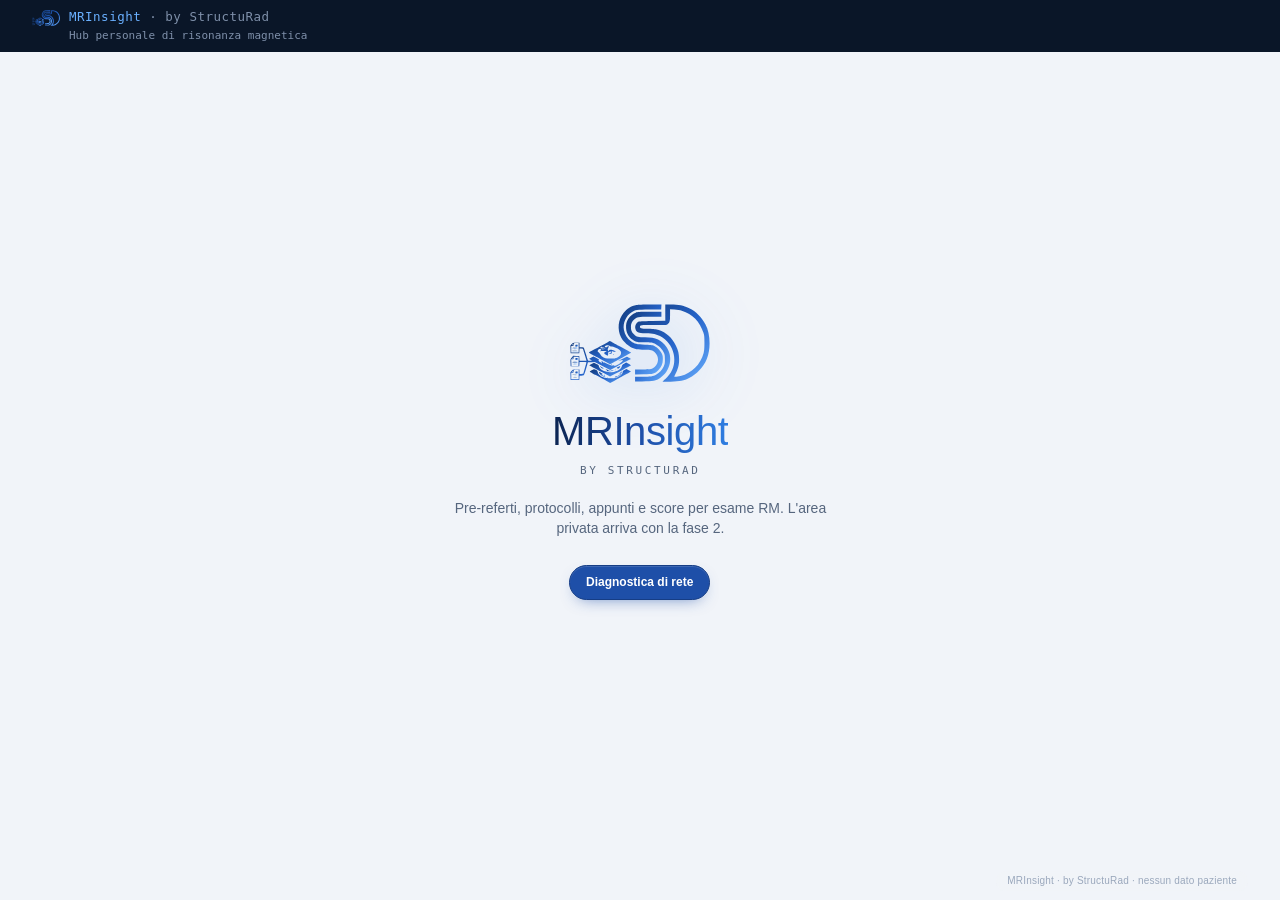
==== index.html @ 796ee82a "Fase 1: pagina di diagnostica e base grafica di MRInsight - test.html verifica browser, sito e raggi" ====
<!DOCTYPE html>
<html lang="it">
<head>
<meta charset="UTF-8">
<meta name="viewport" content="width=device-width, initial-scale=1.0">
<meta http-equiv="Content-Security-Policy" content="default-src 'self'; script-src 'self'; style-src 'self' https://fonts.googleapis.com; font-src 'self' https://fonts.gstatic.com; img-src 'self' data:; connect-src 'self' https://*.supabase.co wss://*.supabase.co; base-uri 'none'; form-action 'none'; object-src 'none'">
<meta name="referrer" content="no-referrer">
<meta name="robots" content="noindex, nofollow">
<title>MRInsight · by StructuRad</title>
<link rel="icon" type="image/svg+xml" href="assets/img/structurad-logo.svg">
<meta name="theme-color" content="#0A1628">
<link rel="preconnect" href="https://fonts.googleapis.com">
<link rel="preconnect" href="https://fonts.gstatic.com" crossorigin>
<link rel="stylesheet" href="https://fonts.googleapis.com/css2?family=IBM+Plex+Mono:wght@400;500&family=IBM+Plex+Sans:wght@300;400;500;600&display=swap">
<link rel="stylesheet" href="assets/css/base.css">
<link rel="stylesheet" href="assets/css/home.css">
</head>
<body>

<nav>
  <a class="nav-brand" href="./">
    <span class="nav-title"><span class="nav-logo" id="navLogo"></span><span><b>MRInsight</b> <span class="by">· by StructuRad</span></span></span>
    <span class="nav-sub">Hub personale di risonanza magnetica</span>
  </a>
</nav>

<main class="hero">
  <div class="hero-logo" id="heroLogo"></div>
  <h1 class="hero-title pop-section"><b>MRInsight</b></h1>
  <p class="hero-sub pop-section">by StructuRad</p>
  <p class="hero-lead pop-section">Pre-referti, protocolli, appunti e score per esame RM. L'area privata arriva con la fase 2.</p>
  <div class="action-row hero-azioni pop-section">
    <a class="btn-primary" href="test.html">Diagnostica di rete</a>
  </div>
</main>

<div class="app-footer">MRInsight · by StructuRad · nessun dato paziente</div>

<script type="module" src="assets/js/home.js"></script>
</body>
</html>
---- assets/css/base.css ----
/* ══════════════════════════════════════════════════════════════════
   MRInsight · by StructuRad — stile di base
   Linguaggio visivo dei tool StructuRad (RM Retto), declinato in blu.
   ══════════════════════════════════════════════════════════════════ */

:root{
  --molla: cubic-bezier(.34,1.28,.64,1);
  --curva: cubic-bezier(.65,0,.2,1);
  --ease-intro: cubic-bezier(.785,.135,.15,.86);

  --bg:#F1F4F9; --surface:#FFFFFF; --surface2:#F7F9FC;
  --border:#DCE3EE; --border2:#C3CEDD;
  --text:#0F1A2B; --muted:#56667E; --faint:#93A2B8;
  --ink:#0A1628;              /* barra di navigazione */
  --accent:#1E4FA8; --accent-hover:#163D85; --accent-bg:#EAF0FB; --accent-line:#C7D6F2;
  --sky:#2F7DE1; --light:#6AB0FF; --deep:#0B2350;

  /* stati: restano distinguibili ma sobri */
  --ok:#17694A;   --ok-bg:#E6F4EE;
  --warn:#7A4E00; --warn-bg:#FDF3DC;
  --fail:#A12A2A; --fail-bg:#FBEDED;

  --nav-h:52px;
  --mono:'IBM Plex Mono', ui-monospace, Consolas, monospace;
  --sans:'IBM Plex Sans', -apple-system, 'Segoe UI', Roboto, Helvetica, Arial, sans-serif;
}

*{box-sizing:border-box;}
[hidden]{display:none !important;}
html{background:var(--bg);}
body{
  margin:0; background:var(--bg); color:var(--text);
  font-family:var(--sans); font-size:14px; line-height:1.45;
  -webkit-font-smoothing:antialiased;
}
::selection{background:var(--accent-line);}
a{color:var(--accent);}
code, .mono{font-family:var(--mono); font-size:.92em;}

/* ══════════════ NAV ══════════════ */
nav{
  position:sticky; top:0; z-index:100; height:var(--nav-h);
  background:var(--ink); color:#fff;
  display:flex; align-items:center; justify-content:space-between; gap:16px;
  padding:0 2rem;
}
.nav-brand{display:flex; flex-direction:column; gap:1px; min-width:0; text-decoration:none; color:inherit;}
.nav-title{
  font-family:var(--mono); font-size:12.5px; letter-spacing:.04em;
  display:flex; align-items:center; gap:9px; white-space:nowrap;
}
.nav-title b{font-weight:500; color:var(--light);}
.nav-title .by{color:#7F90AA;}
.nav-logo{display:block; width:28px; height:16px; flex-shrink:0;}
.nav-logo svg{display:block; width:100%; height:100%;}
.nav-sub{font-family:var(--mono); font-size:11px; color:#7F90AA; padding-left:37px; white-space:nowrap;}
.nav-right{display:flex; align-items:center; gap:8px;}

.live-pill{
  display:inline-flex; align-items:center; gap:7px;
  font-family:var(--mono); font-size:11px; color:#C6D3E8;
  padding:3px 10px; border-radius:999px; background:rgba(255,255,255,.06);
}
.live-dot{width:7px; height:7px; border-radius:50%; background:var(--light); animation:livePulse 2.4s ease-out infinite;}
.live-pill.ok .live-dot{background:#4FD1A0; --pulse:79,209,160;}
.live-pill.fail .live-dot{background:#F07070; --pulse:240,112,112;}
@keyframes livePulse{
  0%{box-shadow:0 0 0 0 rgba(var(--pulse,106,176,255),.55);}
  70%{box-shadow:0 0 0 7px rgba(var(--pulse,106,176,255),0);}
  100%{box-shadow:0 0 0 0 rgba(var(--pulse,106,176,255),0);}
}

/* ══════════════ LAYOUT ══════════════ */
.page{max-width:1080px; margin:0 auto; padding:1.6rem 2rem 5rem;}
.page-head{margin:.4rem 0 1.4rem;}
.kicker{font-size:10px; font-weight:600; letter-spacing:.22em; text-transform:uppercase; color:var(--sky);}
h1{margin:.2rem 0 .3rem; font-size:24px; font-weight:500; letter-spacing:-.01em;}
.lead{margin:0; color:var(--muted); max-width:68ch;}

/* ══════════════ SCHEDE ══════════════ */
.card{
  background:var(--surface); border:1px solid var(--border); border-radius:12px;
  margin:0 0 14px; box-shadow:0 1px 0 rgba(15,26,43,.02);
  transition:border-color .2s ease, box-shadow .25s ease;
}
.card:focus-within{border-color:var(--accent-line); box-shadow:0 6px 22px -14px rgba(30,79,168,.35);}
.card-head{
  display:flex; align-items:center; gap:12px;
  padding:.95rem 1.3rem; border-bottom:1px solid var(--border);
}
.card-head .spacer{flex:1;}
.card-num{
  width:30px; height:30px; border-radius:50%; flex-shrink:0;
  display:flex; align-items:center; justify-content:center;
  font-family:var(--mono); font-size:11.5px; font-weight:500; color:#fff;
  background:linear-gradient(135deg, var(--sky), var(--accent) 70%);
  transition:transform .3s var(--molla);
}
.card:focus-within .card-num{transform:scale(1.1);}
.card-title{margin:0; font-size:15px; font-weight:500;}
.card-body{padding:1.1rem 1.3rem 1.25rem;}
.hint{font-size:11.5px; color:var(--faint); line-height:1.5;}
.senza-margine{margin-top:0;}
.spaziato{margin-top:14px;}
.checks:empty{display:none;}

/* ══════════════ CAMPI ══════════════ */
.fields{display:grid; grid-template-columns:repeat(auto-fill, minmax(min(260px,100%),1fr)); gap:12px 16px;}
label.field{display:flex; flex-direction:column; gap:6px;}
label.field span.lab{font-size:11px; font-weight:500; text-transform:uppercase; letter-spacing:.07em; color:var(--muted);}
input[type=text], input[type=password], input[type=email], select, textarea{
  font-family:var(--sans); font-size:13.5px; color:var(--text);
  padding:8px 11px; border:1.5px solid var(--border); border-radius:7px;
  background:var(--bg); outline:none; min-width:0; width:100%;
  transition:border-color .15s ease, background-color .15s ease, box-shadow .15s ease;
}
input:hover, select:hover, textarea:hover{border-color:var(--border2);}
input:focus, select:focus, textarea:focus{border-color:var(--accent); background:#fff; box-shadow:0 0 0 3px rgba(30,79,168,.10);}
input::placeholder{color:var(--faint);}
input.mono{font-family:var(--mono); font-size:12.5px;}

/* ══════════════ PULSANTI ══════════════ */
button{font-family:var(--sans);}
.btn, .btn-primary, .btn-secondary{
  display:inline-flex; align-items:center; justify-content:center; gap:7px;
  font-size:12px; font-weight:600; white-space:nowrap; cursor:pointer;
  padding:8px 16px; border-radius:50px; border:1.5px solid #CFD8E5;
  background:#E7ECF3; color:var(--text);
  box-shadow:inset 3px 3px 7px #CCD5E2, inset -3px -3px 7px #FFFFFF;
  transition:box-shadow .18s ease, background-color .18s ease, color .18s ease, transform .2s var(--molla);
}
.btn svg, .btn-primary svg, .btn-secondary svg{width:14px; height:14px; flex-shrink:0;}
.btn:hover, .btn-secondary:hover{
  box-shadow:inset 2px 2px 4px #CCD5E2, inset -2px -2px 4px #FFFFFF, 2px 2px 5px #CCD5E2, -2px -2px 5px #FFFFFF;
}
.btn:active, .btn-secondary:active{transform:scale(.97); box-shadow:inset 4px 4px 10px #BCC7D6, inset -1px -1px 4px #FFFFFF;}
.btn-primary{
  background:var(--accent); color:#fff; border-color:var(--accent-hover);
  box-shadow:inset 0 1px 0 rgba(255,255,255,.14), 0 6px 16px -8px rgba(30,79,168,.7);
}
.btn-primary:hover{background:var(--accent-hover); box-shadow:inset 0 1px 0 rgba(255,255,255,.14), 0 8px 20px -8px rgba(30,79,168,.8);}
.btn-primary:active{transform:scale(.97); box-shadow:inset 3px 3px 8px rgba(0,0,0,.28);}
.btn-secondary{background:#E3ECFA; border-color:var(--accent-line); color:var(--accent);
  box-shadow:inset 3px 3px 7px #CFDCF2, inset -3px -3px 7px #F6F9FF;}
button:disabled{opacity:.55; cursor:default; transform:none !important;}
.action-row{display:flex; gap:8px; flex-wrap:wrap; align-items:center; margin-top:14px;}

/* ══════════════ RIGHE DI VERIFICA ══════════════ */
.checks{list-style:none; margin:0; padding:0; display:flex; flex-direction:column; gap:6px;}
.check{
  display:grid; grid-template-columns:22px minmax(0,1fr) auto; gap:1px 12px; align-items:center;
  padding:7px 12px; border:1px solid var(--border); border-radius:10px; background:var(--surface2);
  animation:popSection .4s var(--molla) both; transform-origin:top center;
}
.check .ico{width:22px; height:22px; border-radius:50%; display:grid; place-items:center; background:var(--border);}
.check .ico svg{width:12px; height:12px;}
.check .nome{font-size:13px; font-weight:500;}
.check .dett{grid-column:2 / -1; font-size:11.5px; color:var(--muted); word-break:break-word;}
.check .tempo{font-family:var(--mono); font-size:11px; color:var(--faint);}
.check.run .ico{background:var(--accent-bg);}
.check.run .ico::after{
  content:''; width:12px; height:12px; border-radius:50%;
  border:2px solid var(--accent-line); border-top-color:var(--accent); animation:gira .7s linear infinite;
}
.check.ok   {border-color:#CBE7DA;} .check.ok .ico{background:var(--ok); color:#fff; animation:posa .45s var(--molla);}
.check.warn {border-color:#F1DDB0; background:#FFFBF2;} .check.warn .ico{background:#C98A12; color:#fff; animation:posa .45s var(--molla);}
.check.fail {border-color:#EFCFCF; background:#FFF7F7;} .check.fail .ico{background:var(--fail); color:#fff; animation:posa .45s var(--molla);}
.check.skip {opacity:.7;} .check.skip .ico{background:var(--border2); color:#fff;}
@keyframes gira{to{transform:rotate(360deg);}}
@keyframes posa{from{transform:scale(.4);} to{transform:scale(1);}}

.badge{
  display:inline-flex; align-items:center; gap:6px; padding:3px 10px; border-radius:999px;
  font-family:var(--mono); font-size:11px; border:1px solid var(--border); background:var(--surface2); color:var(--muted);
}
.badge.ok{color:var(--ok); background:var(--ok-bg); border-color:#CBE7DA;}
.badge.warn{color:var(--warn); background:var(--warn-bg); border-color:#F1DDB0;}
.badge.fail{color:var(--fail); background:var(--fail-bg); border-color:#EFCFCF;}

.avviso{
  display:flex; gap:10px; padding:10px 14px; border-radius:10px; margin:0 0 12px;
  font-size:12.5px; background:var(--accent-bg); border:1px solid var(--accent-line); color:var(--deep);
}
.avviso.fail{background:var(--fail-bg); border-color:#EFCFCF; color:var(--fail);}

pre.rapporto{
  margin:0; white-space:pre-wrap; font-family:var(--mono); font-size:12px; line-height:1.6;
  background:var(--surface2); border:1.5px solid var(--border); border-radius:10px; padding:14px 16px; max-height:320px; overflow:auto;
}
.status{min-height:18px; margin-top:8px; font-family:var(--mono); font-size:11px; color:var(--ok); transition:opacity .3s ease;}
.status:empty{opacity:0;}

/* ══════════════ FOOTER ══════════════ */
.app-footer{
  position:fixed; right:2rem; bottom:.55rem; z-index:80;
  padding:3px 11px; border-radius:999px;
  background:rgba(241,244,249,.86); backdrop-filter:blur(6px);
  font-size:10px; letter-spacing:.02em; color:#9AA8BC; pointer-events:none;
}

/* ══════════════ COMPARSA A CASCATA ══════════════ */
.pop-section{opacity:0; transform:scale(.9); transform-origin:top center;
  animation:popSection .46s var(--molla) var(--pop-delay, 0ms) forwards;}
@keyframes popSection{from{opacity:0; transform:scale(.9);} to{opacity:1; transform:scale(1);}}

/* logo che si disegna (contorno → riempimento) */
.logo-draw path{
  stroke:url(#srGrad); stroke-width:30; stroke-linecap:round; stroke-linejoin:round;
  stroke-dasharray:1; stroke-dashoffset:1; fill-opacity:0;
  animation:disegna .9s var(--ease-intro) forwards, riempi .5s ease-out .45s forwards;
}
@keyframes disegna{to{stroke-dashoffset:0;}}
@keyframes riempi{to{fill-opacity:1; stroke-opacity:0;}}

@media (max-width:720px){
  nav{padding:0 1rem;}
  .nav-sub{display:none;}
  .page{padding:1.2rem 1rem 4rem;}
  .app-footer{position:static; display:block; width:max-content; margin:0 auto 1.2rem; background:none;}
}
@media (prefers-reduced-motion: reduce){
  .pop-section, .check, .check .ico{animation:none !important; opacity:1; transform:none;}
  .logo-draw path{animation:none; stroke-dashoffset:0; fill-opacity:1; stroke-opacity:0;}
}
---- assets/css/home.css ----
/* Home provvisoria (fase 1) */
.hero{
  min-height:calc(100vh - var(--nav-h)); display:flex; flex-direction:column; align-items:center; justify-content:center;
  text-align:center; padding:2rem 1.5rem 5rem; position:relative; overflow:hidden;
}
.hero::before{
  content:''; position:absolute; inset:-20%; z-index:-1; pointer-events:none;
  background:
    radial-gradient(ellipse 420px 300px at 30% 35%, rgba(47,125,225,.10), transparent 70%),
    radial-gradient(ellipse 380px 320px at 70% 60%, rgba(30,79,168,.09), transparent 70%);
  animation:deriva 36s linear infinite;
}
@keyframes deriva{0%,100%{transform:translate3d(0,0,0);} 50%{transform:translate3d(-60px,-40px,0);}}
.hero-logo{width:140px; filter:drop-shadow(0 10px 30px rgba(47,125,225,.22));}
.hero-logo svg{display:block; width:100%; height:auto;}
.hero-title{margin:1.2rem 0 0; font-size:40px; font-weight:300; letter-spacing:-.01em;}
.hero-title b{font-weight:500; background:linear-gradient(90deg, var(--deep), var(--accent) 50%, var(--sky)); -webkit-background-clip:text; background-clip:text; color:transparent;}
.hero-sub{margin:.2rem 0 0; font-family:var(--mono); font-size:11px; letter-spacing:.24em; text-transform:uppercase; color:var(--muted);}
.hero-lead{margin:1.2rem auto 0; max-width:52ch; color:var(--muted);}
.hero-azioni{justify-content:center; margin-top:1.6rem;}
.hero-azioni a{text-decoration:none;}
@media (prefers-reduced-motion: reduce){ .hero::before{animation:none;} }
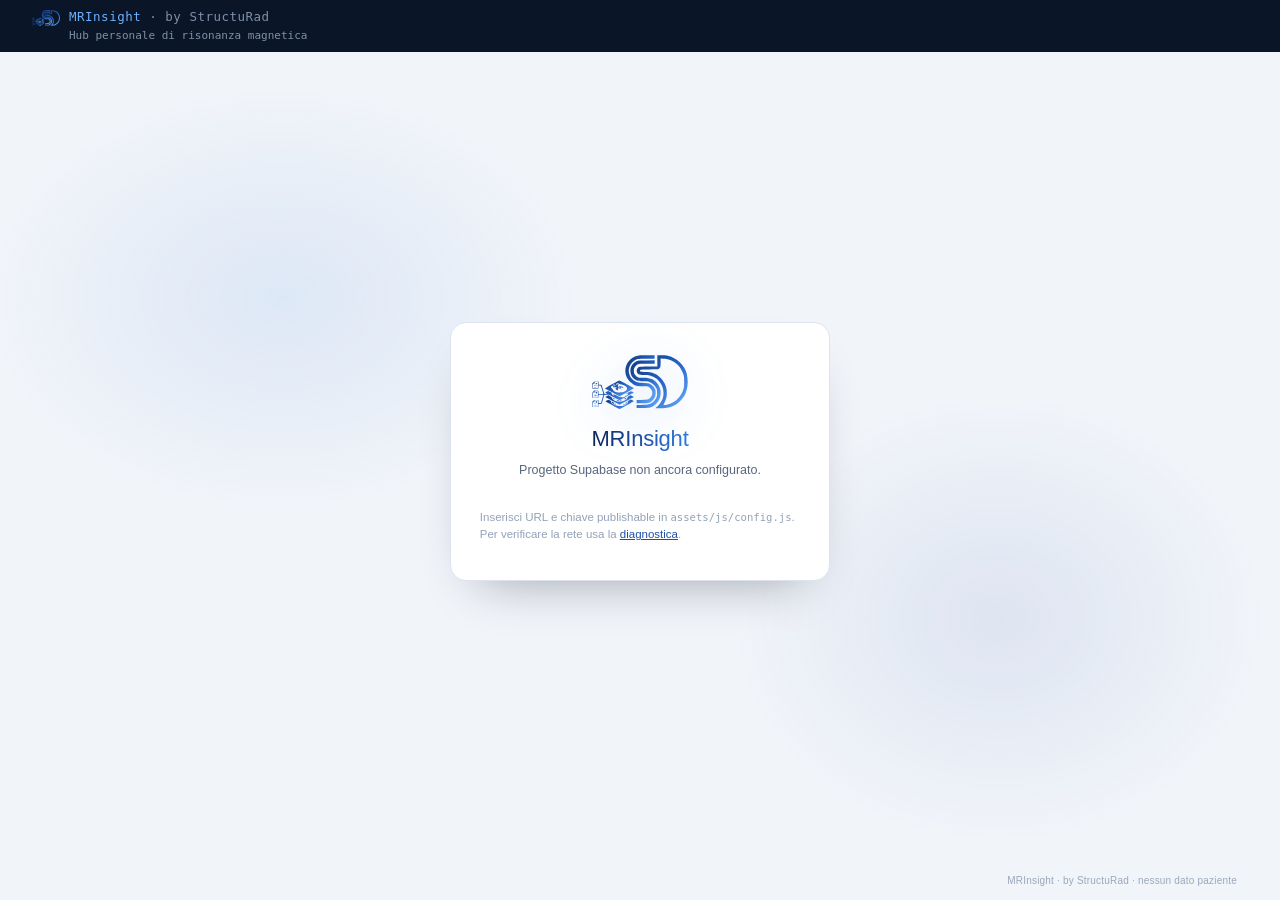
==== commit e6f1ac33: "Fase 2: accesso con TOTP, RLS con aal2, sessione non persistente - migrazione 0001: tabelle exams/pa" ====
--- a/index.html
+++ b/index.html
@@ -3,7 +3,7 @@
 <head>
 <meta charset="UTF-8">
 <meta name="viewport" content="width=device-width, initial-scale=1.0">
-<meta http-equiv="Content-Security-Policy" content="default-src 'self'; script-src 'self'; style-src 'self' https://fonts.googleapis.com; font-src 'self' https://fonts.gstatic.com; img-src 'self' data:; connect-src 'self' https://*.supabase.co wss://*.supabase.co; base-uri 'none'; form-action 'none'; object-src 'none'">
+<meta http-equiv="Content-Security-Policy" content="default-src 'self'; script-src 'self'; style-src 'self' https://fonts.googleapis.com; font-src 'self' https://fonts.gstatic.com; img-src 'self' data: blob: https://*.supabase.co; connect-src 'self' https://*.supabase.co wss://*.supabase.co; base-uri 'none'; form-action 'none'; object-src 'none'">
 <meta name="referrer" content="no-referrer">
 <meta name="robots" content="noindex, nofollow">
 <title>MRInsight · by StructuRad</title>
@@ -13,29 +13,201 @@
 <link rel="preconnect" href="https://fonts.gstatic.com" crossorigin>
 <link rel="stylesheet" href="https://fonts.googleapis.com/css2?family=IBM+Plex+Mono:wght@400;500&family=IBM+Plex+Sans:wght@300;400;500;600&display=swap">
 <link rel="stylesheet" href="assets/css/base.css">
-<link rel="stylesheet" href="assets/css/home.css">
+<link rel="stylesheet" href="assets/css/app.css">
 </head>
 <body>
 
 <nav>
-  <a class="nav-brand" href="./">
+  <a class="nav-brand" href="#/esami">
     <span class="nav-title"><span class="nav-logo" id="navLogo"></span><span><b>MRInsight</b> <span class="by">· by StructuRad</span></span></span>
     <span class="nav-sub">Hub personale di risonanza magnetica</span>
   </a>
+  <div class="nav-dock" id="navDock" hidden>
+    <span class="nav-tab-highlight" id="dockHighlight"></span>
+    <a class="dock-item" href="#/esami" data-rotta="esami">
+      <svg viewBox="0 0 24 24" fill="none" stroke="currentColor" stroke-width="2" stroke-linecap="round" stroke-linejoin="round"><rect x="3" y="3" width="7" height="7" rx="1.5"/><rect x="14" y="3" width="7" height="7" rx="1.5"/><rect x="3" y="14" width="7" height="7" rx="1.5"/><rect x="14" y="14" width="7" height="7" rx="1.5"/></svg>
+      Esami</a>
+    <a class="dock-item" href="#/sicurezza" data-rotta="sicurezza">
+      <svg viewBox="0 0 24 24" fill="none" stroke="currentColor" stroke-width="2" stroke-linecap="round" stroke-linejoin="round"><path d="M12 3l8 3v6c0 4.5-3.4 8.3-8 9-4.6-.7-8-4.5-8-9V6l8-3z"/><path d="M9 12l2 2 4-4"/></svg>
+      Sicurezza</a>
+  </div>
+  <div class="nav-right">
+    <span class="live-pill" id="pillSessione" hidden title="Logout automatico dopo 15 minuti di inattività"><span class="live-dot"></span><span id="pillTempo">15:00</span></span>
+    <button class="btn-esci" id="btnEsci" type="button" hidden>
+      <svg viewBox="0 0 24 24" fill="none" stroke="currentColor" stroke-width="2.2" stroke-linecap="round" stroke-linejoin="round"><path d="M15 4h3a2 2 0 0 1 2 2v12a2 2 0 0 1-2 2h-3"/><path d="M10 17l-5-5 5-5"/><path d="M5 12h11"/></svg>
+      Esci</button>
+  </div>
 </nav>
 
-<main class="hero">
-  <div class="hero-logo" id="heroLogo"></div>
-  <h1 class="hero-title pop-section"><b>MRInsight</b></h1>
-  <p class="hero-sub pop-section">by StructuRad</p>
-  <p class="hero-lead pop-section">Pre-referti, protocolli, appunti e score per esame RM. L'area privata arriva con la fase 2.</p>
-  <div class="action-row hero-azioni pop-section">
-    <a class="btn-primary" href="test.html">Diagnostica di rete</a>
+<main class="views-port" id="viste">
+
+  <!-- ════ progetto non configurato ════ -->
+  <section class="vista vista-centro" data-vista="config" hidden>
+    <div class="auth-card pop-section">
+      <div class="auth-logo" data-logo></div>
+      <h1 class="auth-titolo"><b>MRInsight</b></h1>
+      <p class="auth-sub">Progetto Supabase non ancora configurato.</p>
+      <p class="hint">Inserisci URL e chiave publishable in <code>assets/js/config.js</code>. Per verificare la rete usa la <a href="test.html">diagnostica</a>.</p>
+    </div>
+  </section>
+
+  <!-- ════ login ════ -->
+  <section class="vista vista-centro" data-vista="login" hidden>
+    <form class="auth-card pop-section" id="formLogin" autocomplete="on" novalidate>
+      <div class="auth-logo" data-logo></div>
+      <h1 class="auth-titolo"><b>MRInsight</b></h1>
+      <p class="auth-sub auth-firma">by StructuRad</p>
+      <div class="avviso" id="msgLogin" hidden></div>
+      <label class="field"><span class="lab">Email</span>
+        <input type="email" id="inEmail" autocomplete="username" required spellcheck="false"></label>
+      <label class="field"><span class="lab">Password</span>
+        <input type="password" id="inPassword" autocomplete="current-password" required></label>
+      <button class="btn-primary btn-largo" type="submit" id="btnAccedi">Accedi</button>
+      <p class="hint auth-nota">Sessione non salvata: chiudendo la scheda esci. Logout automatico dopo 15 minuti di inattività.
+        Su un PC condiviso non far memorizzare la password al browser.</p>
+    </form>
+  </section>
+
+  <!-- ════ verifica TOTP ════ -->
+  <section class="vista vista-centro" data-vista="mfa" hidden>
+    <form class="auth-card pop-section" id="formMfa" novalidate>
+      <div class="auth-icona">
+        <svg viewBox="0 0 24 24" fill="none" stroke="currentColor" stroke-width="1.8" stroke-linecap="round" stroke-linejoin="round"><rect x="6" y="2.5" width="12" height="19" rx="2.5"/><path d="M10.5 18.5h3"/><path d="M9.5 10l1.8 1.8L14.8 8.3"/></svg>
+      </div>
+      <h1 class="auth-titolo">Secondo fattore</h1>
+      <p class="auth-sub">Inserisci il codice a 6 cifre dell'app authenticator.</p>
+      <div class="avviso" id="msgMfa" hidden></div>
+      <label class="field" id="campoFattore" hidden><span class="lab">Dispositivo</span>
+        <select id="selFattore"></select></label>
+      <input class="codice" id="inCodice" type="text" inputmode="numeric" autocomplete="one-time-code" maxlength="6" pattern="\d{6}" placeholder="••••••" aria-label="Codice a 6 cifre">
+      <button class="btn-primary btn-largo" type="submit" id="btnVerificaMfa">Verifica</button>
+      <button class="btn-link" type="button" data-azione="annulla-login">Annulla ed esci</button>
+      <details class="auth-aiuto">
+        <summary>Ho perso il telefono</summary>
+        <p>Scegli l'altro dispositivo dall'elenco, se ne hai registrati due. Altrimenti segui la procedura di recupero nel README del progetto: si rimuove il fattore dalla dashboard Supabase e lo si registra di nuovo.</p>
+      </details>
+    </form>
+  </section>
+
+  <!-- ════ prima registrazione TOTP ════ -->
+  <section class="vista vista-centro" data-vista="registra" hidden>
+    <div class="auth-card auth-card-larga pop-section">
+      <h1 class="auth-titolo">Attiva il secondo fattore</h1>
+      <p class="auth-sub">Obbligatorio: senza, l'area privata resta chiusa.</p>
+      <div class="avviso" id="msgRegistra" hidden></div>
+      <div data-registrazione="primo"></div>
+      <button class="btn-link" type="button" data-azione="annulla-login">Annulla ed esci</button>
+    </div>
+  </section>
+
+  <!-- ════ area privata: esami ════ -->
+  <section class="vista page" data-vista="esami" hidden>
+    <header class="page-head pop-section">
+      <div class="kicker">Area privata</div>
+      <h1>Esami</h1>
+      <p class="lead">Le schede (pre-referto, protocollo, appunti, score) arrivano con la fase 3, a partire dalla RM prostata.</p>
+    </header>
+    <div class="avviso" id="avvisoUnFattore" hidden>
+      Hai un solo secondo fattore: se perdi il telefono resti fuori. <a href="#/sicurezza">Aggiungine un altro</a>.
+    </div>
+    <section class="card pop-section">
+      <div class="card-head"><span class="card-num">✓</span><h2 class="card-title">Stato dell'accesso</h2><span class="spacer"></span><span class="badge" id="badgeStato">—</span></div>
+      <div class="card-body"><ul class="checks" id="listaStato"></ul></div>
+    </section>
+  </section>
+
+  <!-- ════ sicurezza ════ -->
+  <section class="vista page" data-vista="sicurezza" hidden>
+    <header class="page-head pop-section">
+      <div class="kicker">Area privata</div>
+      <h1>Sicurezza</h1>
+      <p class="lead">Fattori di accesso e sessioni. Tieni sempre almeno due dispositivi registrati.</p>
+    </header>
+
+    <section class="card pop-section">
+      <div class="card-head"><span class="card-num">01</span><h2 class="card-title">App authenticator</h2><span class="spacer"></span><span class="badge" id="badgeFattori">—</span></div>
+      <div class="card-body">
+        <ul class="fattori" id="listaFattori"></ul>
+        <div class="avviso" id="msgFattori" hidden></div>
+        <div id="nuovoFattore" hidden>
+          <div class="fields">
+            <label class="field"><span class="lab">Nome del dispositivo</span>
+              <input type="text" id="inNomeFattore" maxlength="40" placeholder="es. Tablet, Secondo telefono"></label>
+          </div>
+          <div class="action-row">
+            <button class="btn-primary" type="button" id="btnAvviaFattore">Continua</button>
+            <button class="btn" type="button" id="btnAnnullaFattore">Annulla</button>
+          </div>
+          <div data-registrazione="aggiuntivo"></div>
+        </div>
+        <div class="action-row" id="rigaAggiungi">
+          <button class="btn-secondary" type="button" id="btnAggiungiFattore">
+            <svg viewBox="0 0 24 24" fill="none" stroke="currentColor" stroke-width="2.4" stroke-linecap="round"><path d="M12 5v14M5 12h14"/></svg>
+            Aggiungi dispositivo</button>
+        </div>
+      </div>
+    </section>
+
+    <section class="card pop-section">
+      <div class="card-head"><span class="card-num">02</span><h2 class="card-title">Sessioni</h2></div>
+      <div class="card-body">
+        <p class="hint senza-margine">«Esci» chiude questa sessione. «Esci da tutti i dispositivi» revoca anche le sessioni rimaste aperte altrove, per esempio su un PC di reparto dove hai dimenticato di uscire.</p>
+        <div class="action-row">
+          <button class="btn" type="button" data-azione="esci-locale">Esci</button>
+          <button class="btn-pericolo" type="button" data-azione="esci-ovunque">Esci da tutti i dispositivi</button>
+        </div>
+      </div>
+    </section>
+
+    <section class="card pop-section">
+      <div class="card-head"><span class="card-num">03</span><h2 class="card-title">Se perdi il telefono</h2></div>
+      <div class="card-body testo">
+        <ol>
+          <li>Accedi con l'<b>altro dispositivo</b> registrato e rimuovi da qui quello perso.</li>
+          <li>Se non ne hai un altro: entra nella dashboard Supabase con il tuo account (che ha i suoi recovery codes), apri <b>SQL Editor</b> ed esegui
+            <code>delete from auth.mfa_factors where user_id = (select id from auth.users where email = 'TUA_EMAIL');</code></li>
+          <li>Al login successivo MRInsight ti chiederà di registrare un nuovo fattore.</li>
+        </ol>
+      </div>
+    </section>
+  </section>
+</main>
+
+<!-- preavviso di inattività -->
+<div class="banner-inattivita" id="bannerInattivita" role="alertdialog" aria-live="assertive" hidden>
+  <span>Logout per inattività tra <b id="secondiInattivita">60</b> s</span>
+  <button class="btn-primary" type="button" id="btnResta">Resta collegato</button>
+</div>
+
+<div class="toast" id="toast" role="status" aria-live="polite"></div>
+
+<!-- modello: registrazione di un fattore TOTP -->
+<template id="tplRegistrazione">
+  <div class="registrazione">
+    <div class="reg-passo">
+      <span class="reg-num">1</span>
+      <div>
+        <p class="reg-titolo">Inquadra il QR con l'app authenticator</p>
+        <p class="hint">Google Authenticator, Microsoft Authenticator, Aegis, 2FAS…</p>
+        <div class="reg-qr"><img alt="QR code per l'app authenticator" data-qr></div>
+        <p class="hint">Non riesci a inquadrarlo? Inserisci a mano questa chiave. Puoi anche stamparla e conservarla in un luogo sicuro come copia di emergenza.</p>
+        <div class="reg-segreto"><code data-segreto></code><button class="btn" type="button" data-copia-segreto>Copia</button></div>
+      </div>
+    </div>
+    <div class="reg-passo">
+      <span class="reg-num">2</span>
+      <div>
+        <p class="reg-titolo">Inserisci il codice che compare nell'app</p>
+        <input class="codice" type="text" inputmode="numeric" autocomplete="one-time-code" maxlength="6" placeholder="••••••" aria-label="Codice a 6 cifre" data-codice>
+        <div class="action-row"><button class="btn-primary" type="button" data-conferma>Attiva</button></div>
+      </div>
+    </div>
   </div>
-</main>
+</template>
 
 <div class="app-footer">MRInsight · by StructuRad · nessun dato paziente</div>
 
-<script type="module" src="assets/js/home.js"></script>
+<script src="vendor/supabase-js-2.119.2.umd.js"></script>
+<script type="module" src="assets/js/app.js"></script>
 </body>
 </html>
--- a/assets/css/app.css
+++ b/assets/css/app.css
@@ -0,0 +1,175 @@
+/* ══════════════ APP: viste, accesso, sicurezza ══════════════ */
+
+.vista-centro{
+  min-height:calc(100vh - var(--nav-h)); display:flex; align-items:center; justify-content:center;
+  padding:2rem 1rem 5rem; position:relative; overflow:hidden;
+}
+.vista-centro::before{
+  content:''; position:absolute; inset:-20%; z-index:-1; pointer-events:none;
+  background:
+    radial-gradient(ellipse 420px 300px at 30% 35%, rgba(47,125,225,.10), transparent 70%),
+    radial-gradient(ellipse 380px 320px at 70% 62%, rgba(30,79,168,.09), transparent 70%);
+  animation:deriva 36s linear infinite;
+}
+@keyframes deriva{0%,100%{transform:translate3d(0,0,0);} 50%{transform:translate3d(-60px,-40px,0);}}
+
+.vista{animation:entraVista .35s var(--curva) both;}
+@keyframes entraVista{from{opacity:0; transform:translateY(8px);} to{opacity:1; transform:none;}}
+
+/* ── scheda di accesso ── */
+.auth-card{
+  width:100%; max-width:380px; display:flex; flex-direction:column; gap:14px;
+  background:var(--surface); border:1px solid var(--border); border-radius:16px;
+  padding:2rem 1.8rem 1.6rem; box-shadow:0 24px 50px -30px rgba(15,26,43,.45);
+}
+.auth-card-larga{max-width:560px;}
+.auth-logo{width:96px; align-self:center; filter:drop-shadow(0 10px 26px rgba(47,125,225,.22));}
+.auth-logo svg{display:block; width:100%; height:auto;}
+.auth-icona{
+  width:54px; height:54px; align-self:center; border-radius:16px; display:grid; place-items:center; color:#fff;
+  background:linear-gradient(135deg, var(--sky), var(--accent) 70%);
+  box-shadow:0 10px 24px -10px rgba(30,79,168,.7);
+}
+.auth-icona svg{width:28px; height:28px;}
+.auth-titolo{margin:0; text-align:center; font-size:22px; font-weight:400;}
+.auth-titolo b{font-weight:500; background:linear-gradient(90deg, var(--deep), var(--accent) 50%, var(--sky)); -webkit-background-clip:text; background-clip:text; color:transparent;}
+.auth-sub{margin:-8px 0 4px; text-align:center; font-size:12.5px; color:var(--muted);}
+.auth-firma{font-family:var(--mono); font-size:11px; letter-spacing:.2em; text-transform:uppercase;}
+.auth-card .avviso{margin:0;}
+.auth-nota{margin:2px 0 0; text-align:center;}
+.btn-largo{width:100%; padding:11px 16px; font-size:13px;}
+.btn-link{
+  align-self:center; background:none; border:none; cursor:pointer; padding:4px 8px;
+  font-size:12px; color:var(--muted); text-decoration:underline; text-underline-offset:3px;
+}
+.btn-link:hover{color:var(--accent);}
+.auth-aiuto{font-size:12px; color:var(--muted); border-top:1px solid var(--border); padding-top:10px;}
+.auth-aiuto summary{cursor:pointer; color:var(--accent); font-weight:500;}
+.auth-aiuto p{margin:8px 0 0; line-height:1.5;}
+
+/* codice a 6 cifre */
+input.codice{
+  font-family:var(--mono); font-size:26px; letter-spacing:.5em; text-align:center; text-indent:.5em;
+  padding:12px 10px; border-radius:10px;
+}
+input.codice.errore{animation:scuoti .4s ease; border-color:var(--fail);}
+@keyframes scuoti{20%,60%{transform:translateX(-6px);} 40%,80%{transform:translateX(6px);}}
+
+/* ── registrazione fattore ── */
+.registrazione{display:flex; flex-direction:column; gap:16px;}
+.reg-passo{display:grid; grid-template-columns:30px minmax(0,1fr); gap:12px;}
+.reg-num{
+  width:30px; height:30px; border-radius:50%; display:grid; place-items:center;
+  font-family:var(--mono); font-size:12px; color:#fff;
+  background:linear-gradient(135deg, var(--sky), var(--accent) 70%);
+}
+.reg-titolo{margin:4px 0 2px; font-weight:500;}
+.reg-qr{
+  margin:10px 0; width:200px; height:200px; padding:10px; border-radius:12px; background:#fff;
+  border:1px solid var(--border); display:grid; place-items:center;
+  animation:popSection .5s var(--molla) both;
+}
+.reg-qr img{width:100%; height:100%; image-rendering:pixelated;}
+.reg-segreto{display:flex; gap:8px; align-items:center; flex-wrap:wrap;}
+.reg-segreto code{
+  padding:7px 10px; border-radius:7px; background:var(--surface2); border:1px solid var(--border);
+  font-size:12px; letter-spacing:.08em; word-break:break-all;
+}
+.registrazione .action-row{margin-top:10px;}
+
+/* ── dock (stesso movimento del tool retto) ── */
+.nav-dock{
+  position:relative; display:flex; gap:4px; padding:4px;
+  border:1px solid rgba(255,255,255,.09); border-radius:12px; background:rgba(255,255,255,.05);
+}
+.dock-item{
+  position:relative; z-index:1; display:flex; align-items:center; gap:7px;
+  color:#93A4BF; text-decoration:none; font-size:13px; font-weight:500;
+  padding:6px 14px; border-radius:8px;
+  transition:color .2s ease, transform .25s var(--molla);
+}
+.dock-item:hover, .dock-item.active{color:#fff;}
+.dock-item:active{transform:scale(.96);}
+.dock-item svg{width:15px; height:15px;}
+.nav-tab-highlight{
+  position:absolute; left:0; top:4px; bottom:4px; width:0; z-index:0; border-radius:8px; pointer-events:none; opacity:0;
+  background:linear-gradient(135deg, rgba(47,125,225,.40), rgba(30,79,168,.58));
+  box-shadow:inset 0 0 0 1px rgba(106,176,255,.25);
+  transition:transform .42s cubic-bezier(.32,.72,0,1), width .42s cubic-bezier(.32,.72,0,1), opacity .2s ease;
+}
+.nav-tab-highlight.ready{opacity:1;}
+
+.btn-esci{
+  display:inline-flex; align-items:center; gap:6px; cursor:pointer;
+  font-size:12px; font-weight:500; color:#C6D3E8; padding:5px 12px; border-radius:999px;
+  background:rgba(255,255,255,.06); border:1px solid rgba(255,255,255,.1);
+  transition:background-color .15s ease, color .15s ease, transform .2s var(--molla);
+}
+.btn-esci svg{width:14px; height:14px;}
+.btn-esci:hover{background:rgba(240,112,112,.18); color:#fff; border-color:rgba(240,112,112,.4);}
+.btn-esci:active{transform:scale(.96);}
+.live-pill.scade .live-dot{background:#F0B04F; --pulse:240,176,79;}
+
+.btn-pericolo{
+  display:inline-flex; align-items:center; gap:7px; cursor:pointer;
+  font-size:12px; font-weight:600; padding:8px 16px; border-radius:50px;
+  color:var(--fail); background:var(--fail-bg); border:1.5px solid #EFCFCF;
+  transition:background-color .15s ease, color .15s ease, transform .2s var(--molla);
+}
+.btn-pericolo:hover{background:var(--fail); color:#fff; border-color:var(--fail);}
+.btn-pericolo:active{transform:scale(.97);}
+
+/* ── elenco fattori ── */
+.fattori{list-style:none; margin:0 0 4px; padding:0; display:flex; flex-direction:column; gap:6px;}
+.fattore{
+  display:grid; grid-template-columns:34px minmax(0,1fr) auto; gap:2px 12px; align-items:center;
+  padding:9px 12px; border:1px solid var(--border); border-radius:10px; background:var(--surface2);
+  animation:popSection .4s var(--molla) both;
+}
+.fattore-ico{width:34px; height:34px; border-radius:10px; display:grid; place-items:center; background:var(--accent-bg); color:var(--accent);}
+.fattore-ico svg{width:18px; height:18px;}
+.fattore-nome{font-weight:500;}
+.fattore-info{grid-column:2; font-size:11.5px; color:var(--muted);}
+.fattore .btn-rimuovi{
+  grid-row:1 / span 2; grid-column:3; cursor:pointer;
+  padding:4px 11px; font-size:11px; font-weight:500; border-radius:999px;
+  color:var(--fail); background:var(--fail-bg); border:1px solid #EFCFCF;
+}
+.fattore .btn-rimuovi:hover:not(:disabled){background:var(--fail); color:#fff;}
+#nuovoFattore{margin-top:12px; padding-top:12px; border-top:1px dashed var(--border2);}
+#nuovoFattore .registrazione{margin-top:16px;}
+
+.card-body.testo{font-size:13px; line-height:1.6;}
+.card-body.testo ol{margin:0; padding-left:1.2rem;}
+.card-body.testo li + li{margin-top:6px;}
+.card-body.testo code{display:block; margin-top:6px; padding:8px 10px; border-radius:7px; background:var(--surface2); border:1px solid var(--border); white-space:pre-wrap; word-break:break-word;}
+
+/* ── preavviso inattività e toast ── */
+.banner-inattivita{
+  position:fixed; left:50%; bottom:22px; z-index:500; transform:translateX(-50%);
+  display:flex; align-items:center; gap:14px; padding:10px 12px 10px 18px; border-radius:999px;
+  background:var(--ink); color:#fff; font-size:13px;
+  box-shadow:0 18px 40px -16px rgba(10,22,40,.7);
+  animation:salePopup .45s var(--molla) both;
+}
+.banner-inattivita b{font-family:var(--mono); color:#F0B04F;}
+@keyframes salePopup{from{opacity:0; transform:translate(-50%, 20px) scale(.95);} to{opacity:1; transform:translate(-50%, 0) scale(1);}}
+
+.toast{
+  position:fixed; left:50%; top:calc(var(--nav-h) + 14px); z-index:600; transform:translate(-50%, -10px);
+  padding:8px 16px; border-radius:999px; font-size:12.5px; pointer-events:none; opacity:0;
+  background:var(--surface); color:var(--text); border:1px solid var(--border);
+  box-shadow:0 14px 30px -18px rgba(15,26,43,.5);
+  transition:opacity .25s ease, transform .35s var(--molla);
+}
+.toast.visibile{opacity:1; transform:translate(-50%, 0);}
+.toast.fail{color:var(--fail); border-color:#EFCFCF; background:var(--fail-bg);}
+
+@media (max-width:720px){
+  .dock-item{padding:6px 10px;}
+  .dock-item span, .nav-title .by{display:none;}
+  #pillSessione{display:none;}
+}
+@media (prefers-reduced-motion: reduce){
+  .vista, .vista-centro::before, .reg-qr, .fattore, .banner-inattivita{animation:none !important;}
+}
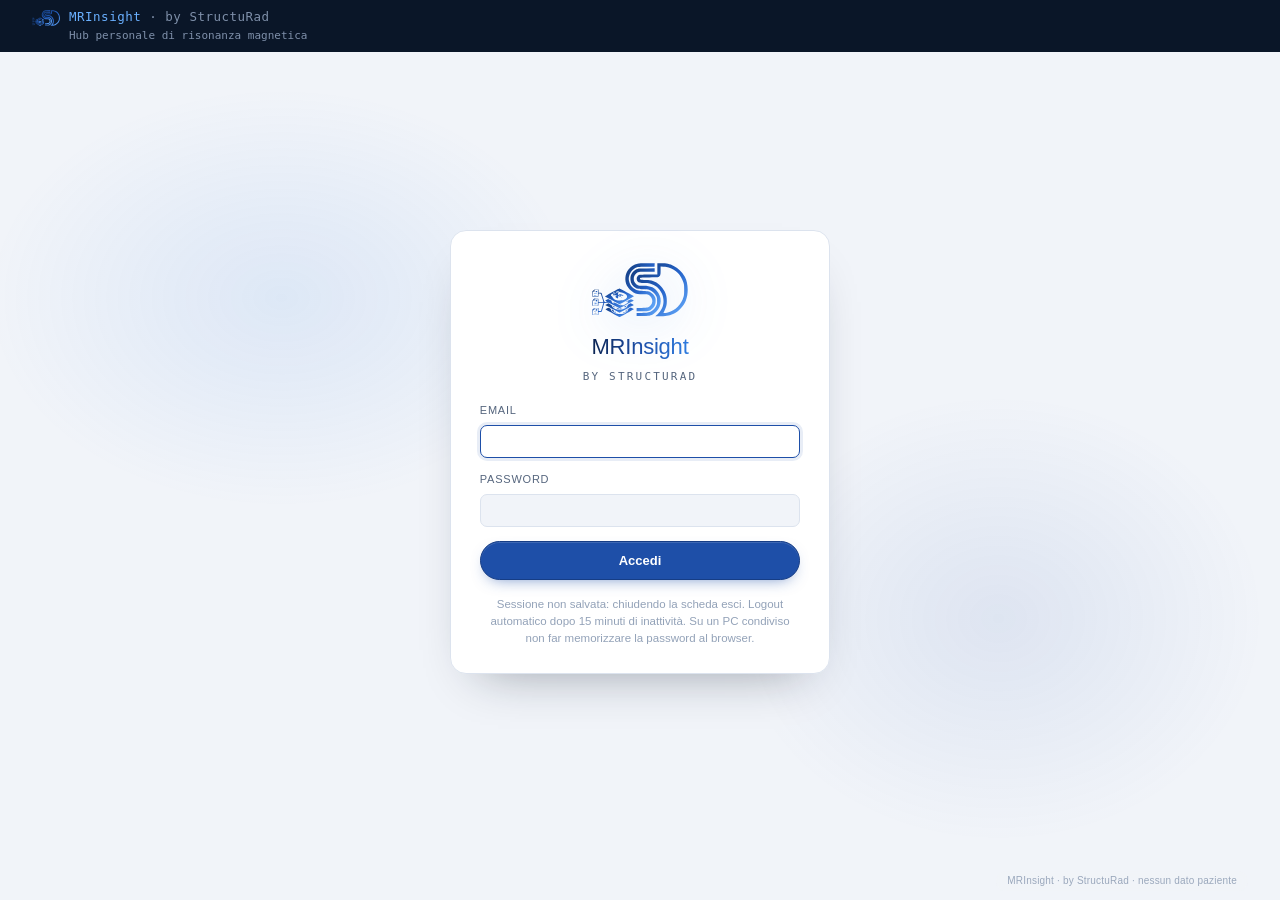
==== commit 22e353a4: "Aggiungi l'area MRI progress con mappa 3D ed esami per zona - navigazione: MRI progress, MRI reports" ====
--- a/index.html
+++ b/index.html
@@ -18,18 +18,21 @@
 <body>
 
 <nav>
-  <a class="nav-brand" href="#/esami">
+  <a class="nav-brand" href="#/progress">
     <span class="nav-title"><span class="nav-logo" id="navLogo"></span><span><b>MRInsight</b> <span class="by">· by StructuRad</span></span></span>
     <span class="nav-sub">Hub personale di risonanza magnetica</span>
   </a>
   <div class="nav-dock" id="navDock" hidden>
     <span class="nav-tab-highlight" id="dockHighlight"></span>
-    <a class="dock-item" href="#/esami" data-rotta="esami">
-      <svg viewBox="0 0 24 24" fill="none" stroke="currentColor" stroke-width="2" stroke-linecap="round" stroke-linejoin="round"><rect x="3" y="3" width="7" height="7" rx="1.5"/><rect x="14" y="3" width="7" height="7" rx="1.5"/><rect x="3" y="14" width="7" height="7" rx="1.5"/><rect x="14" y="14" width="7" height="7" rx="1.5"/></svg>
-      Esami</a>
+    <a class="dock-item" href="#/progress" data-rotta="progress">
+      <svg viewBox="0 0 24 24" fill="none" stroke="currentColor" stroke-width="2" stroke-linecap="round" stroke-linejoin="round"><circle cx="12" cy="4.5" r="2.5"/><path d="M12 7v7"/><path d="M6.5 9.5L12 8l5.5 1.5"/><path d="M9.5 21l2.5-7 2.5 7"/></svg>
+      <span>MRI progress</span></a>
+    <a class="dock-item" href="#/reports" data-rotta="reports">
+      <svg viewBox="0 0 24 24" fill="none" stroke="currentColor" stroke-width="2" stroke-linecap="round" stroke-linejoin="round"><path d="M14 3H7a2 2 0 0 0-2 2v14a2 2 0 0 0 2 2h10a2 2 0 0 0 2-2V8z"/><path d="M14 3v5h5"/><path d="M9 13h6M9 17h4"/></svg>
+      <span>MRI reports</span></a>
     <a class="dock-item" href="#/sicurezza" data-rotta="sicurezza">
       <svg viewBox="0 0 24 24" fill="none" stroke="currentColor" stroke-width="2" stroke-linecap="round" stroke-linejoin="round"><path d="M12 3l8 3v6c0 4.5-3.4 8.3-8 9-4.6-.7-8-4.5-8-9V6l8-3z"/><path d="M9 12l2 2 4-4"/></svg>
-      Sicurezza</a>
+      <span>Sicurezza</span></a>
   </div>
   <div class="nav-right">
     <span class="live-pill" id="pillSessione" hidden title="Logout automatico dopo 15 minuti di inattività"><span class="live-dot"></span><span id="pillTempo">15:00</span></span>
@@ -101,18 +104,55 @@
   </section>
 
   <!-- ════ area privata: esami ════ -->
-  <section class="vista page" data-vista="esami" hidden>
+  <section class="vista page page-larga" data-vista="progress" hidden>
     <header class="page-head pop-section">
-      <div class="kicker">Area privata</div>
-      <h1>Esami</h1>
-      <p class="lead">Le schede (pre-referto, protocollo, appunti, score) arrivano con la fase 3, a partire dalla RM prostata.</p>
+      <div class="kicker">MRI progress</div>
+      <h1>Mappa del corpo</h1>
+      <p class="lead">Scegli una zona sul modello o dall'elenco: dentro trovi gli esami e, con il prossimo passo, i tuoi appunti.</p>
     </header>
     <div class="avviso" id="avvisoUnFattore" hidden>
       Hai un solo secondo fattore: se perdi il telefono resti fuori. <a href="#/sicurezza">Aggiungine un altro</a>.
     </div>
-    <section class="card pop-section">
-      <div class="card-head"><span class="card-num">✓</span><h2 class="card-title">Stato dell'accesso</h2><span class="spacer"></span><span class="badge" id="badgeStato">—</span></div>
-      <div class="card-body"><ul class="checks" id="listaStato"></ul></div>
+    <div class="progress-griglia">
+      <div class="corpo3d pop-section" id="mappaCorpo">
+        <div class="corpo3d-stato" id="statoMappa">Caricamento del modello…</div>
+        <button class="corpo3d-reimposta" id="btnVistaIniziale" type="button" title="Vista iniziale (anche con doppio clic)">
+          <svg viewBox="0 0 24 24" fill="none" stroke="currentColor" stroke-width="2.2" stroke-linecap="round" stroke-linejoin="round"><path d="M3 12a9 9 0 1 0 3-6.7"/><path d="M3 4v5h5"/></svg>
+          Vista iniziale</button>
+        <div class="corpo3d-aiuto">trascina per ruotare · rotella per lo zoom</div>
+        <div class="corpo3d-fonte">Modello: BodyParts3D © DBCLS · CC BY 4.0</div>
+      </div>
+      <aside class="card pop-section pannello-zona">
+        <div class="card-head">
+          <span class="card-num" id="numZona">—</span><h2 class="card-title" id="titoloZona">Zone</h2>
+          <span class="spacer"></span>
+          <button class="btn-link" id="btnTutteZone" type="button" hidden>Tutte le zone</button>
+        </div>
+        <div class="card-body">
+          <div class="zone-chips" id="elencoZone"></div>
+          <div id="dettaglioZona" hidden>
+            <ul class="esami-lista" id="listaEsami"></ul>
+            <p class="hint esami-vuoti" id="esamiVuoti" hidden>Nessun esame in questa zona: aggiungi il primo.</p>
+            <form class="nuovo-esame" id="formEsame" autocomplete="off">
+              <input type="text" id="inTitoloEsame" maxlength="120" placeholder="RM spalla" aria-label="Nome del nuovo esame">
+              <button class="btn-primary" id="btnCreaEsame" type="submit">Aggiungi</button>
+            </form>
+            <div class="avviso" id="msgEsami" hidden></div>
+          </div>
+        </div>
+      </aside>
+    </div>
+  </section>
+
+  <!-- ════ MRI reports ════ -->
+  <section class="vista page" data-vista="reports" hidden>
+    <header class="page-head pop-section">
+      <div class="kicker">MRI reports</div>
+      <h1>Pre-referti</h1>
+      <p class="lead">Qui arriveranno i pre-referti, divisi per esame e area valutata: campi da compilare a sinistra, testo pronto da copiare nel PACS a destra.</p>
+    </header>
+    <section class="card pop-section">
+      <div class="card-body testo">In costruzione: prima completiamo MRI progress (esami e appunti), poi i pre-referti useranno gli stessi esami.</div>
     </section>
   </section>
 
@@ -123,6 +163,11 @@
       <h1>Sicurezza</h1>
       <p class="lead">Fattori di accesso e sessioni. Tieni sempre almeno due dispositivi registrati.</p>
     </header>
+
+    <section class="card pop-section">
+      <div class="card-head"><span class="card-num">✓</span><h2 class="card-title">Stato dell'accesso</h2><span class="spacer"></span><span class="badge" id="badgeStato">—</span></div>
+      <div class="card-body"><ul class="checks" id="listaStato"></ul></div>
+    </section>
 
     <section class="card pop-section">
       <div class="card-head"><span class="card-num">01</span><h2 class="card-title">App authenticator</h2><span class="spacer"></span><span class="badge" id="badgeFattori">—</span></div>
--- a/assets/css/base.css
+++ b/assets/css/base.css
@@ -222,3 +222,7 @@
   .pop-section, .check, .check .ico{animation:none !important; opacity:1; transform:none;}
   .logo-draw path{animation:none; stroke-dashoffset:0; fill-opacity:1; stroke-opacity:0;}
 }
+
+/* prova di disegno 3D (diagnostica) */
+.prova-3d{margin-top:10px; display:flex; justify-content:center;}
+.prova-3d canvas{width:240px; height:160px; border-radius:10px; border:1px solid var(--border); background:var(--surface2);}
--- a/assets/css/app.css
+++ b/assets/css/app.css
@@ -173,3 +173,77 @@
 @media (prefers-reduced-motion: reduce){
   .vista, .vista-centro::before, .reg-qr, .fattore, .banner-inattivita{animation:none !important;}
 }
+
+/* ── mappa 3D del corpo ── */
+.corpo3d{position:relative; width:100%; height:min(72vh, 680px); min-height:420px; border-radius:14px; overflow:hidden;
+  background:radial-gradient(ellipse 60% 55% at 50% 45%, rgba(47,125,225,.10), transparent 70%), var(--surface);
+  border:1px solid var(--border);}
+.corpo3d-canvas{display:block; width:100%; height:100%; touch-action:none; cursor:grab; animation:entraVista .6s var(--curva) both;}
+.corpo3d-etichetta{
+  position:absolute; left:0; top:0; pointer-events:none; white-space:nowrap;
+  padding:4px 10px; border-radius:999px; font-size:12px; font-weight:500;
+  color:#fff; background:var(--ink); box-shadow:0 8px 20px -10px rgba(10,22,40,.7);
+}
+.corpo3d-fonte{position:absolute; right:10px; bottom:8px; font-size:10.5px; color:var(--faint);}
+.corpo3d-fonte a{color:inherit;}
+
+/* ── MRI progress ── */
+.page.page-larga{max-width:1280px;}
+.progress-griglia{display:grid; grid-template-columns:minmax(0,1.5fr) minmax(300px,1fr); gap:18px; align-items:start;}
+.progress-griglia .corpo3d{height:min(74vh, 720px);}
+.corpo3d-stato{position:absolute; inset:0; display:grid; place-items:center; padding:2rem; text-align:center; font-size:12.5px; color:var(--muted);}
+.corpo3d.senza-3d .corpo3d-stato{color:var(--text);}
+.corpo3d-reimposta{
+  position:absolute; left:12px; top:12px; display:inline-flex; align-items:center; gap:6px; cursor:pointer;
+  padding:5px 11px; border-radius:999px; font-size:11.5px; font-weight:500; color:var(--accent);
+  background:rgba(255,255,255,.85); border:1px solid var(--accent-line);
+  transition:transform .2s var(--molla), background-color .15s ease;
+}
+.corpo3d-reimposta svg{width:13px; height:13px;}
+.corpo3d-reimposta:hover{background:var(--accent-bg);}
+.corpo3d-reimposta:active{transform:scale(.96);}
+.corpo3d-aiuto{position:absolute; left:12px; bottom:8px; font-size:10.5px; color:var(--faint); pointer-events:none;}
+.corpo3d.senza-3d .corpo3d-reimposta, .corpo3d.senza-3d .corpo3d-aiuto{display:none;}
+
+.pannello-zona{position:sticky; top:calc(var(--nav-h) + 16px);}
+.zone-chips{display:grid; grid-template-columns:1fr 1fr; gap:6px;}
+.zona-chip{
+  display:flex; align-items:center; gap:9px; cursor:pointer; text-align:left;
+  padding:8px 10px; border-radius:10px; font-size:12.5px; color:var(--text);
+  background:var(--surface2); border:1px solid var(--border);
+  transition:border-color .15s ease, background-color .15s ease, transform .25s var(--molla);
+  animation:popSection .4s var(--molla) both;
+}
+.zona-chip:hover, .zona-chip.evidenziata{border-color:var(--accent-line); background:var(--accent-bg); color:var(--accent);}
+.zona-chip:active{transform:scale(.97);}
+.zona-num{font-family:var(--mono); font-size:10.5px; color:var(--sky);}
+
+.esami-lista{list-style:none; margin:0; padding:0; display:flex; flex-direction:column; gap:6px; transition:opacity .2s ease;}
+.esami-lista.in-caricamento{opacity:.45;}
+.esame{display:flex; align-items:stretch; gap:6px; animation:popSection .4s var(--molla) both;}
+.esame-apri{
+  flex:1; display:flex; flex-direction:column; align-items:flex-start; gap:2px; cursor:pointer; text-align:left;
+  padding:10px 12px; border-radius:10px; background:var(--surface2); border:1px solid var(--border);
+  transition:border-color .15s ease, transform .25s var(--molla);
+}
+.esame-apri:hover{border-color:var(--accent-line);}
+.esame-apri:active{transform:scale(.99);}
+.esame-titolo{font-size:13.5px; font-weight:500; color:var(--text);}
+.esame-info{font-size:11px; color:var(--faint);}
+.esame-elimina{
+  width:36px; display:grid; place-items:center; cursor:pointer; border-radius:10px;
+  color:var(--muted); background:transparent; border:1px solid transparent;
+  transition:color .15s ease, background-color .15s ease, border-color .15s ease;
+}
+.esame-elimina svg{width:15px; height:15px;}
+.esame-elimina:hover{color:var(--fail); background:var(--fail-bg); border-color:#EFCFCF;}
+.esami-vuoti{margin:2px 0 0;}
+.nuovo-esame{display:flex; gap:8px; margin-top:14px; padding-top:14px; border-top:1px dashed var(--border2);}
+.nuovo-esame input{flex:1; min-width:0;}
+#msgEsami{margin-top:10px;}
+
+@media (max-width:980px){
+  .progress-griglia{grid-template-columns:1fr;}
+  .progress-griglia .corpo3d{height:56vh; min-height:360px;}
+  .pannello-zona{position:static;}
+}
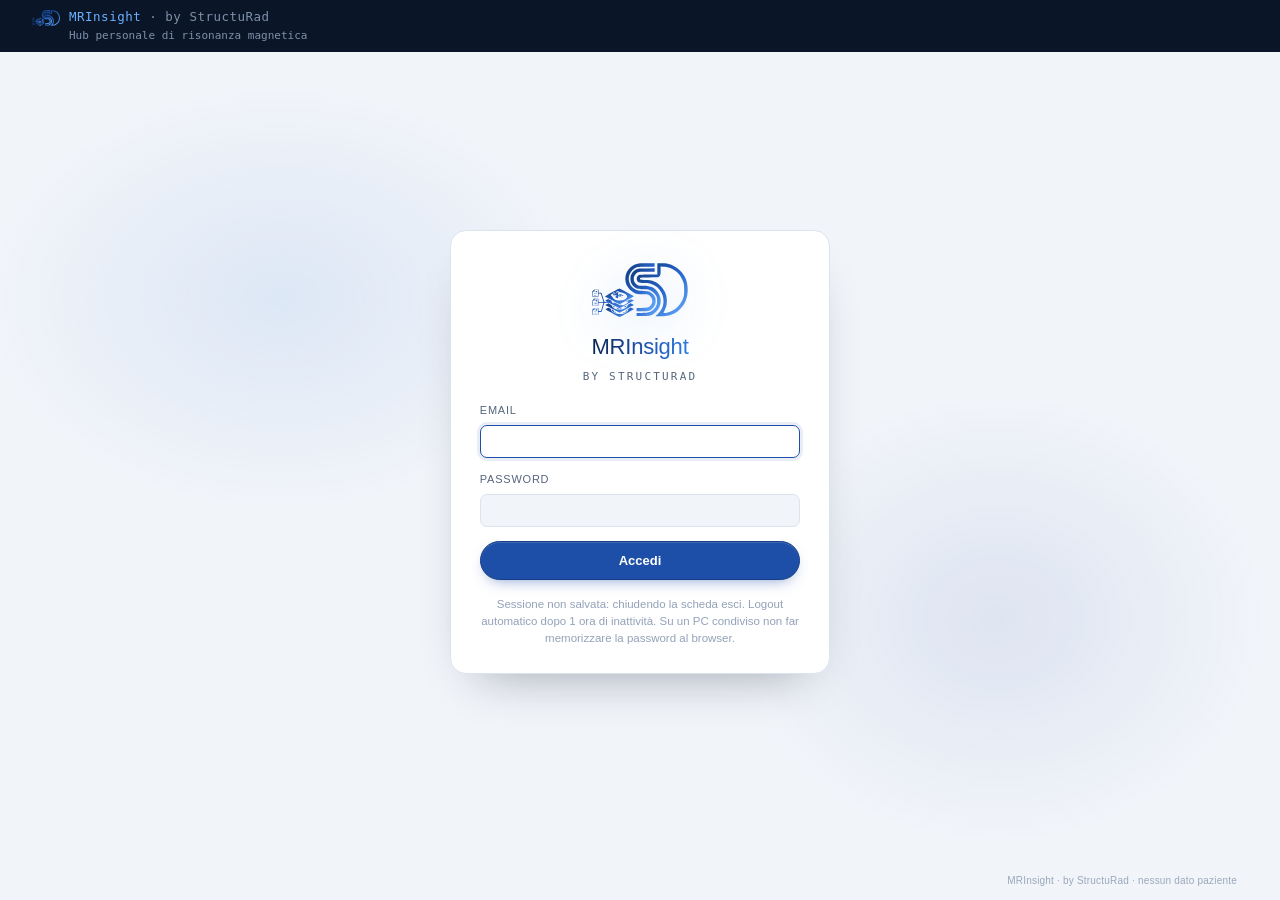
==== commit 3d321701: "Porta il logout per inattività a 1 ora e conta il movimento del mouse - limite di inattività 60 minu" ====
--- a/index.html
+++ b/index.html
@@ -35,7 +35,7 @@
       <span>Sicurezza</span></a>
   </div>
   <div class="nav-right">
-    <span class="live-pill" id="pillSessione" hidden title="Logout automatico dopo 15 minuti di inattività"><span class="live-dot"></span><span id="pillTempo">15:00</span></span>
+    <span class="live-pill" id="pillSessione" hidden title="Logout automatico dopo 1 ora di inattività"><span class="live-dot"></span><span id="pillTempo">60:00</span></span>
     <button class="btn-esci" id="btnEsci" type="button" hidden>
       <svg viewBox="0 0 24 24" fill="none" stroke="currentColor" stroke-width="2.2" stroke-linecap="round" stroke-linejoin="round"><path d="M15 4h3a2 2 0 0 1 2 2v12a2 2 0 0 1-2 2h-3"/><path d="M10 17l-5-5 5-5"/><path d="M5 12h11"/></svg>
       Esci</button>
@@ -66,7 +66,7 @@
       <label class="field"><span class="lab">Password</span>
         <input type="password" id="inPassword" autocomplete="current-password" required></label>
       <button class="btn-primary btn-largo" type="submit" id="btnAccedi">Accedi</button>
-      <p class="hint auth-nota">Sessione non salvata: chiudendo la scheda esci. Logout automatico dopo 15 minuti di inattività.
+      <p class="hint auth-nota">Sessione non salvata: chiudendo la scheda esci. Logout automatico dopo 1 ora di inattività.
         Su un PC condiviso non far memorizzare la password al browser.</p>
     </form>
   </section>
